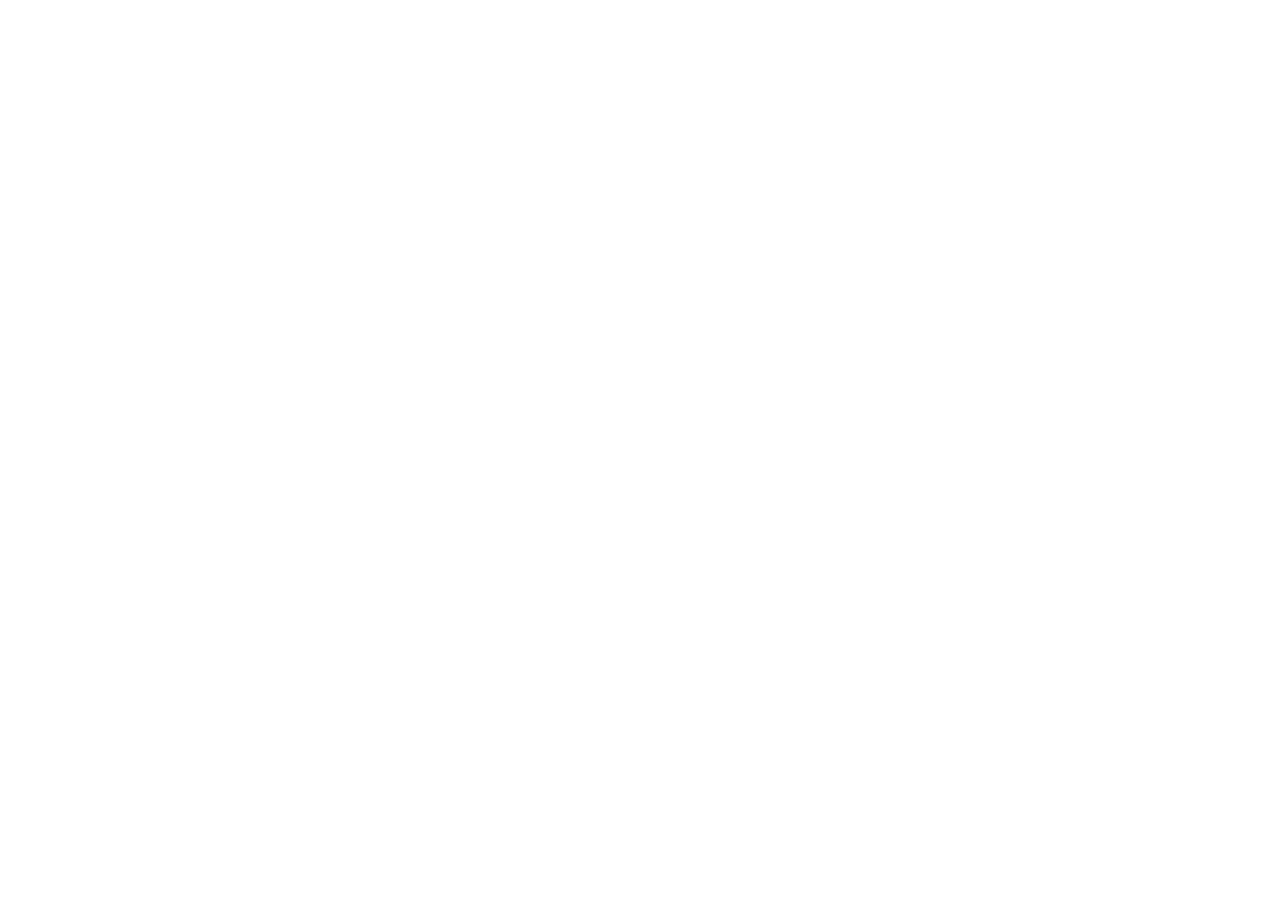
==== admin/products.html @ 61add13b "first commit" ====
<!DOCTYPE html>
<html lang="en">

<head>
    <meta charset="UTF-8">
    <meta name="viewport" content="width=device-width, initial-scale=1.0">
    <title>Document</title>
    <link rel="stylesheet" href="../css/style.css">
    <link rel="stylesheet" href="../css/components.css">
    <link rel="stylesheet" href="../css/responsive.css">
</head>

<body>



    
    <script src="../js/products.js"></script>
    <script src="../js/app.js"></script>
    <script src="../js/admin-products.js"></script>
</body>

</html>
---- css/style.css ----
* {
  box-sizing: border-box;
}
body {
  margin: 0;
  font-family: Arial, Helvetica, sans-serif;
  color: #222;
  font-family: "Poppins";
}
a {
  text-decoration: none;
}
.top-bar {
  background: #111;
  color: #fff;
  text-align: center;
  padding: 8px;
  font-size: 12px;
}
.main-navbar {
  background: #fff;
  border-bottom: 1px solid #eee;
  padding: 16px 0;
}
.logo-brand{
  width: 90px !important;
  height: 60px !important;

}
.nav-link {
  color: #222 !important;
  font-size: 13px;
  font-weight: 600;
  margin: 0 10px;
}
.nav-link:hover {
  color: #e60023 !important;
}

.nav-icons {
  display: flex;
  gap: 20px;
  align-items: center;
}
.nav-icons a {
  color: #222;
  position: relative;
}
.cart-count {
  position: absolute;
  background: #e60023;
  color: white;
  border-radius: 50%;
  width: 17px;
  height: 17px;
  font-size: 10px;
  text-align: center;
  line-height: 17px;
  top: -10px;
  right: -12px;
}
.hero {
  background: #f7f7f7;
  padding: 70px 0;
}
.hero-small {
  font-size: 13px;
  letter-spacing: 3px;
}
.hero h1 {
  font-size: 60px;
  font-weight: 800;
  margin: 15px 0;
}
.hero h1 span {
  color: #e60023;
}
.hero p {
  color: #666;
  max-width: 500px;
  line-height: 1.8;
}
.hero-image {
  width: 400px;
  height: 400px;
  border-radius: 50%;
  object-fit: cover;

  /* Smooth animation */
  animation: heroFloat 4s ease-in-out infinite;
  transition:
    transform 0.4s ease,
    box-shadow 0.4s ease;
}
/* Floating animation */
@keyframes heroFloat {
  0% {
    transform: translateY(0) scale(1) rotate(0deg);
  }

  50% {
    transform: translateY(-15px) scale(1.03) rotate(1deg);
  }

  100% {
    transform: translateY(0) scale(1) rotate(0deg);
  }
}

/* Hover effect */
.hero-image:hover {
  transform: scale(1.05) rotate(0deg);
  box-shadow: 0 20px 40px rgba(0, 0, 0, 0.15);
}

.btn-main {
  display: inline-flex;
  align-items: center;
  gap: 10px;
  padding: 12px 24px;
  background-color: #111;
  color: #fff;
  text-decoration: none;
  font-size: 16px;
  font-weight: 600;
  border-radius: 6px;
  transition: all 0.3s ease;
  margin-top: 15px;
}
.btn-main:hover {
  background-color: #fff;
  color: #000;
  transform: translateY(-2px);
}
.btn-main i {
  font-size: 14px;
  transition: transform 0.3s ease;
}
.btn-main:hover i {
  transform: translateX(5px);
}
.features {
  padding: 30px 0;
  border-bottom: 1px solid #eee;
}
.feature {
  display: flex;
  gap: 15px;
  align-items: center;
}
.feature i {
  font-size: 25px;
}
.feature h6 {
  margin: 0;
}
.feature p {
  margin: 3px 0 0;
  color: #888;
  font-size: 13px;
}
.section {
  padding: 70px 0;
}
.section-header {
  text-align: center;
  margin-bottom: 40px;
}
.section-header span {
  color: #e60023;
  font-size: 12px;
  letter-spacing: 2px;
}
.section-header h2 {
  font-weight: 800;
  margin-top: 8px;
}
.category-card {
  display: block;
  position: relative;
  overflow: hidden;
  color: #fff;
}
.category-card img {
  width: 100%;
  height: 430px;
  object-fit: cover;
  transition: 0.4s;
}
.category-card:hover img {
  transform: scale(1.05);
}
.category-card div {
  position: absolute;
  bottom: 25px;
  left: 25px;
}
.category-card h3 {
  font-weight: 800;
}
.newsletter {
  background: #f5f5f5;
  padding: 70px 0;
}
.newsletter-form {
  display: flex;
  max-width: 550px;
  margin: 25px auto 0;
}
.newsletter-form input {
  flex: 1;
  padding: 15px;
  border: 1px solid #ddd;
}
.newsletter-form button {
  background: #111;
  color: #fff;
  border: none;
  padding: 0 25px;
}
.footer {
  background: #111;
  color: #fff;
  padding: 60px 0 25px;
}
.footer h3 {
  font-weight: 800;
}
.footer a {
  display: block;
  color: #bbb;
  margin-bottom: 10px;
}
.footer p {
  color: #bbb;
  line-height: 1.8;
}
.page-header {
  background: #f7f7f7;
  text-align: center;
  padding: 55px 0;
}
.page-header h1 {
  font-size: 42px;
  font-weight: 800;
}
.page-header p {
  color: #777;
}
.shop-toolbar {
  display: flex;
  justify-content: space-between;
  align-items: center;
  margin-bottom: 30px;
}
.shop-actions {
  display: flex;
  gap: 10px;
}
.shop-actions input {
  width: 250px;
}
.shop-actions select {
  width: 200px;
}
.auth-section {
  min-height: 70vh;
  display: flex;
  justify-content: center;
  align-items: center;
  background: #f7f7f7;
}
.auth-box {
  width: 450px;
  max-width: 90%;
  background: #fff;
  padding: 40px;
}
.auth-box h2 {
  font-weight: 800;
}
.auth-box .form-control {
  margin-bottom: 15px;
  padding: 13px;
  border-radius: 0;
}
.auth-bottom {
  text-align: center;
  margin-top: 25px;
}

/* ================================
   Quick Scroll Up Button
================================ */

.quick-action {
  position: fixed;
  right: 25px;
  bottom: 25px;

  width: 50px;
  height: 50px;

  border: none;
  border-radius: 50%;

  background: #e63946;
  color: #fff;

  display: flex;
  align-items: center;
  justify-content: center;

  font-size: 20px;

  cursor: pointer;

  opacity: 0;
  visibility: hidden;

  z-index: 99999;

  box-shadow: 0 5px 15px rgba(0, 0, 0, 0.2);

  transition: all 0.3s ease;
}

.quick-action.show {
  opacity: 1;
  visibility: visible;
}

.quick-action:hover {
  background: #c1121f;
  transform: translateY(-4px);
}
.cart-preview-image{
  width: 300px;
  height: 300px;
}
---- css/components.css ----
.product-card {
  background: #fff;
  transition: 0.3s;
}
.product-card:hover {
  transform: translateY(-5px);
}
.product-image {
  position: relative;
  overflow: hidden;
}
.product-image img {
  width: 100%;
  height: 320px;
  object-fit: cover;
  transition: 0.4s;
}
.product-card:hover img {
  transform: scale(1.04);
}
.product-info {
  padding: 15px 0;
}
.product-info small {
  color: #888;
}
.product-info h5 {
  font-size: 15px;
  margin: 7px 0;
}
.product-info del {
  color: #999;
  font-size: 13px;
}
.wishlist-btn {
  position: absolute;
  top: 12px;
  right: 12px;
  width: 40px;
  height: 40px;
  border: none;
  border-radius: 50%;
  background: #fff;
}
.filter-box {
  padding: 20px;
  border: 1px solid #eee;
}
.filter-list button {
  display: block;
  width: 100%;
  text-align: left;
  border: none;
  background: transparent;
  padding: 8px 0;
}
.filter-list button:hover {
  color: #e60023;
}
.cart-item {
  display: flex;
  align-items: center;
  gap: 20px;
  border-bottom: 1px solid #eee;
  padding: 20px 0;
}
.cart-item img {
  width: 120px;
  height: 140px;
  object-fit: cover;
}
.cart-info {
  flex: 1;
}
.quantity {
  display: flex;
  align-items: center;
  gap: 12px;
}
.quantity button {
  border: 1px solid #ddd;
  background: #fff;
  width: 32px;
  height: 32px;
}
.remove-btn {
  border: none;
  background: transparent;
  color: #e60023;
}
.summary-box,
.checkout-box,
.profile-box {
  border: 1px solid #eee;
  padding: 25px;
  background: #fff;
}
.summary-line,
.summary-total {
  display: flex;
  justify-content: space-between;
  margin: 15px 0;
}
.summary-total {
  font-size: 20px;
}
.empty-cart {
  text-align: center;
  padding: 80px 20px;
}
.empty-cart i {
  font-size: 60px;
  color: #ccc;
  margin-bottom: 20px;
}
.product-detail-image {
  width: 100%;
  max-height: 700px;
  object-fit: cover;
}
.product-title {
  font-size: 36px;
  font-weight: 700;
  margin: 15px 0;
}
.detail-price {
  font-size: 28px;
  font-weight: 700;
  margin: 20px 0;
}
.detail-price del {
  font-size: 17px;
  color: #999;
  margin-left: 10px;
}
.rating {
  margin: 15px 0;
}
.rating span {
  color: #777;
  margin-left: 10px;
}
.size-options {
  display: flex;
  gap: 10px;
  margin-top: 12px;
}
.size-options button {
  min-width: 50px;
  padding: 10px;
  border: 1px solid #ccc;
  background: #fff;
}
.detail-actions {
  display: flex;
  gap: 10px;
}
.wishlist-detail {
  width: 55px;
  border: 1px solid #222;
  background: #fff;
}
.product-description {
  border-top: 1px solid #eee;
  margin-top: 30px;
  padding-top: 25px;
}
.order-card {
  border: 1px solid #eee;
  padding: 25px;
  margin-top: 20px;
}
.status {
  color: #198754;
  background: #e9f7ef;
  padding: 5px 12px;
}

.wishlist-btn {
    position: absolute;
    top: 12px;
    right: 12px;
    width: 40px;
    height: 40px;
    border: none;
    border-radius: 50%;
    background: white;
    display: flex;
    align-items: center;
    justify-content: center;
    cursor: pointer;
    transition: 0.3s;
    z-index: 5;
}

.wishlist-btn i {
    font-size: 18px;
    transition: 0.3s;
}

.wishlist-btn.active i {
    color: #e60023;
}

.wishlist-btn:hover i {
    color: #e60023;
    transform: scale(1.15);
}
---- css/responsive.css ----
@media (max-width: 991px) {
  .hero h1 {
    font-size: 45px;
  }
  .hero-image {
    height: 400px;
    margin-top: 30px;
  }
  .nav-icons {
    margin-top: 20px;
  }
}
@media (max-width: 768px) {
  .hero {
    padding: 40px 0;
  }
  .hero h1 {
    font-size: 38px;
  }
  .hero-image {
    height: 320px;
  }
  .section {
    padding: 45px 0;
  }
  .category-card img {
    height: 300px;
  }
  .shop-toolbar {
    display: block;
  }
  .shop-actions {
    margin-top: 15px;
    display: block;
  }
  .shop-actions input,
  .shop-actions select {
    width: 100%;
    margin-bottom: 10px;
  }
  .cart-item {
    flex-wrap: wrap;
  }
  .cart-item img {
    width: 90px;
    height: 110px;
  }
  .product-title {
    font-size: 28px;
  }
}
@media (max-width: 576px) {
  .logo {
    font-size: 21px;
  }
  .hero h1 {
    font-size: 32px;
  }
  .hero-image {
    height: 260px;
  }
  .newsletter-form {
    display: block;
  }
  .newsletter-form input,
  .newsletter-form button {
    width: 100%;
    height: 50px;
  }
}
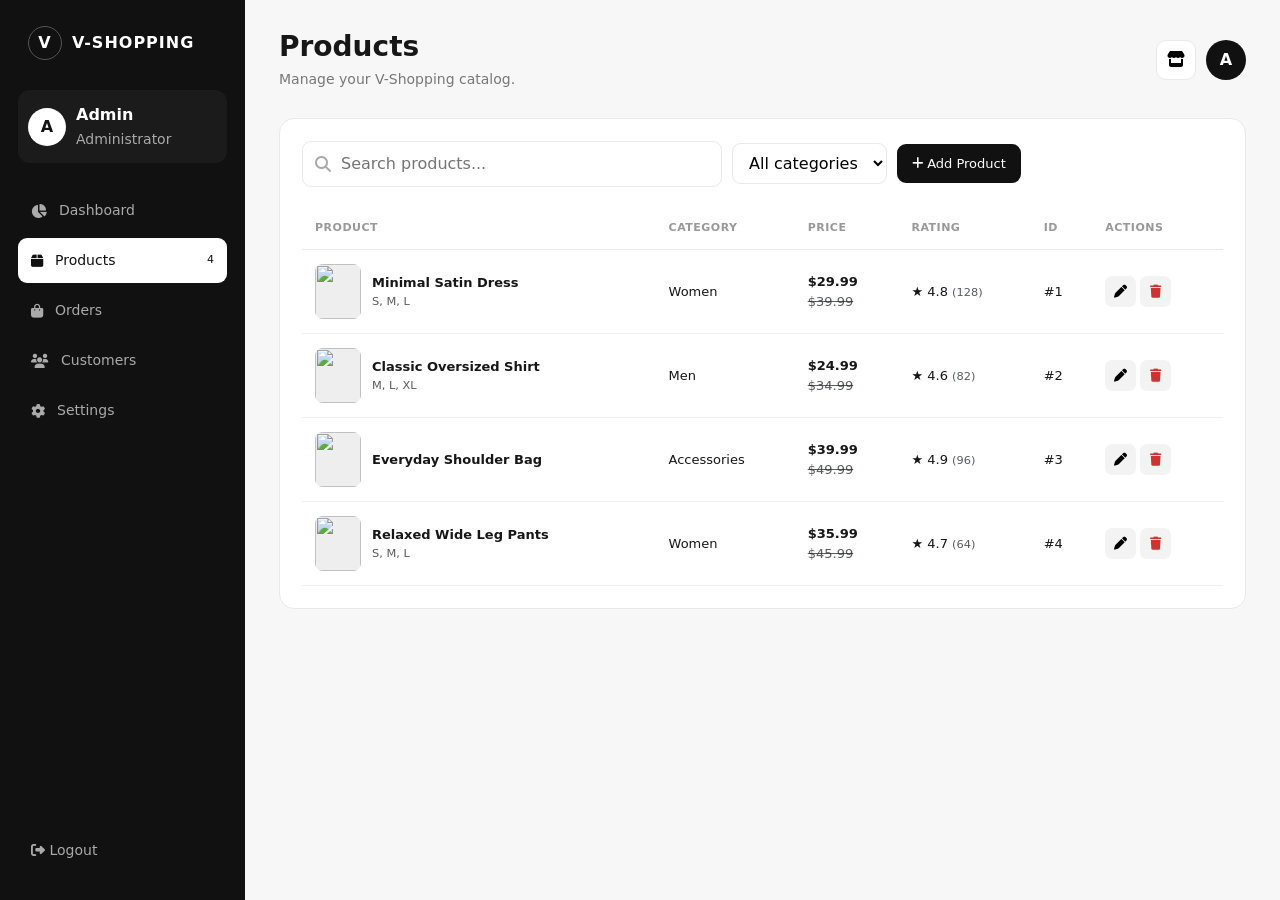
==== commit 5628a34c: "first commit" ====
--- a/admin/products.html
+++ b/admin/products.html
@@ -4,20 +4,116 @@
 <head>
     <meta charset="UTF-8">
     <meta name="viewport" content="width=device-width, initial-scale=1.0">
-    <title>Document</title>
-    <link rel="stylesheet" href="../css/style.css">
-    <link rel="stylesheet" href="../css/components.css">
-    <link rel="stylesheet" href="../css/responsive.css">
+    <title>Products - V-Shopping Admin</title>
+    <link rel="stylesheet" href="https://cdn.jsdelivr.net/npm/bootstrap@5.3.3/dist/css/bootstrap.min.css">
+    <link rel="stylesheet" href="https://cdnjs.cloudflare.com/ajax/libs/font-awesome/6.7.2/css/all.min.css">
+    <link rel="stylesheet" href="css/admin.css">
 </head>
 
 <body>
+    <div class="admin-layout">
+        <aside class="sidebar" id="sidebar">
+            <div class="brand"><span class="brand-mark">V</span><span>V-SHOPPING</span></div>
+            <div class="admin-profile">
+                <div class="avatar">A</div>
+                <div><strong>Admin</strong><small>Administrator</small></div>
+            </div>
+            <nav><a href="index.html"><i class="fa-solid fa-chart-pie"></i> Dashboard</a><a class="active"
+                    href="products.html"><i class="fa-solid fa-box"></i> Products <span class="nav-badge"
+                        id="sideProductCount">0</span></a><a href="orders.html"><i class="fa-solid fa-bag-shopping"></i>
+                    Orders</a><a href="customers.html"><i class="fa-solid fa-users"></i> Customers</a><a
+                    href="settings.html"><i class="fa-solid fa-gear"></i> Settings</a></nav>
+            <button class="logout-btn" onclick="logout()"><i class="fa-solid fa-right-from-bracket"></i> Logout</button>
+        </aside>
+        <main class="main-content">
+            <header class="topbar"><button class="icon-btn d-lg-none" onclick="toggleSidebar()"><i
+                        class="fa-solid fa-bars"></i></button>
+                <div>
+                    <h1>Products</h1>
+                    <p>Manage your V-Shopping catalog.</p>
+                </div>
+                <div class="top-actions"><button class="icon-btn" onclick="location.href='../index.html'"><i
+                            class="fa-solid fa-store"></i></button>
+                    <div class="top-avatar">A</div>
+                </div>
+            </header>
+            <section class="panel">
+                <div class="toolbar">
+                    <div class="search-box"><i class="fa-solid fa-search"></i><input id="productSearch"
+                            placeholder="Search products..."></div><select id="categoryFilter">
+                        <option value="All">All categories</option>
+                        <option>Women</option>
+                        <option>Men</option>
+                        <option>Accessories</option>
+                    </select><button class="btn-main" onclick="openProductModal()"><i class="fa-solid fa-plus"></i> Add
+                        Product</button>
+                </div>
+                <div class="table-responsive">
+                    <table class="admin-table">
+                        <thead>
+                            <tr>
+                                <th>Product</th>
+                                <th>Category</th>
+                                <th>Price</th>
+                                <th>Rating</th>
+                                <th>ID</th>
+                                <th>Actions</th>
+                            </tr>
+                        </thead>
+                        <tbody id="productsTable"></tbody>
+                    </table>
+                </div>
+                <div id="emptyProducts" class="empty-state d-none"><i class="fa-solid fa-box-open"></i>
+                    <h4>No products found</h4>
+                    <p>Try another search or add a new product.</p>
+                </div>
+            </section>
+        </main>
+    </div>
 
-
-
-    
-    <script src="../js/products.js"></script>
-    <script src="../js/app.js"></script>
-    <script src="../js/admin-products.js"></script>
+    <div class="modal-backdrop-custom" id="productModal">
+        <div class="admin-modal">
+            <div class="modal-title">
+                <div>
+                    <h2 id="modalTitle">Add Product</h2>
+                    <p>Create or update a product.</p>
+                </div><button class="close-btn" onclick="closeProductModal()">&times;</button>
+            </div>
+            <form id="productForm">
+                <input type="hidden" id="productId">
+                <div class="image-upload">
+                    <div class="image-preview" id="imagePreview"><i class="fa-regular fa-image"></i></div>
+                    <div><label class="upload-btn">Choose Image<input type="file" id="productImageFile" accept="image/*"
+                                hidden></label><small>Or use an image URL below.</small></div>
+                </div>
+                <div class="row g-3">
+                    <div class="col-md-8"><label>Product Name</label><input id="productName" required></div>
+                    <div class="col-md-4"><label>Category</label><select id="productCategory" required>
+                            <option>Women</option>
+                            <option>Men</option>
+                            <option>Accessories</option>
+                        </select></div>
+                    <div class="col-md-4"><label>Price</label><input id="productPrice" type="number" min="0" step=".01"
+                            required></div>
+                    <div class="col-md-4"><label>Old Price</label><input id="productOldPrice" type="number" min="0"
+                            step=".01"></div>
+                    <div class="col-md-4"><label>Rating</label><input id="productRating" type="number" min="0" max="5"
+                            step=".1" value="0"></div>
+                    <div class="col-md-6"><label>Reviews</label><input id="productReviews" type="number" min="0"
+                            value="0"></div>
+                    <div class="col-md-6"><label>Image URL</label><input id="productImage" placeholder="https://...">
+                    </div>
+                    <div class="col-12"><label>Sizes</label><input id="productSizes" placeholder="S, M, L, XL"></div>
+                    <div class="col-12"><label>Colors</label><input id="productColors" placeholder="Black, White, Red">
+                    </div>
+                </div>
+                <div class="modal-actions"><button type="button" class="btn-light-custom"
+                        onclick="closeProductModal()">Cancel</button><button class="btn-main" type="submit">Save
+                        Product</button></div>
+            </form>
+        </div>
+    </div>
+    <script src="js/admin.js"></script>
 </body>
 
 </html>
--- a/admin/css/admin.css
+++ b/admin/css/admin.css
@@ -0,0 +1,5 @@
+:root{--ink:#171717;--muted:#777;--line:#e9e9e9;--bg:#f7f7f8;--white:#fff;--accent:#111;--purple:#7357d9;--green:#1d9b6c;--orange:#e8892d;--blue:#3978d6}
+*{box-sizing:border-box}body{margin:0;background:var(--bg);color:var(--ink);font-family:Inter,system-ui,-apple-system,BlinkMacSystemFont,"Segoe UI",sans-serif}.admin-layout{display:flex;min-height:100vh}.sidebar{position:fixed;left:0;top:0;bottom:0;width:245px;background:#111;color:#fff;padding:26px 18px;display:flex;flex-direction:column;z-index:20}.brand{display:flex;align-items:center;gap:10px;font-weight:800;letter-spacing:1px;font-size:16px;margin:0 10px 30px}.brand-mark{width:34px;height:34px;border:1px solid #555;border-radius:50%;display:grid;place-items:center}.admin-profile{display:flex;gap:10px;align-items:center;padding:13px 10px;border-radius:12px;background:#1b1b1b;margin-bottom:25px}.avatar,.top-avatar{display:grid;place-items:center;border-radius:50%;font-weight:700}.avatar{width:38px;height:38px;background:#fff;color:#111}.admin-profile small{display:block;color:#aaa;margin-top:2px}.sidebar nav{display:flex;flex-direction:column;gap:5px}.sidebar nav a{color:#aaa;text-decoration:none;padding:12px 13px;border-radius:9px;display:flex;align-items:center;gap:12px;font-size:14px}.sidebar nav a:hover,.sidebar nav a.active{background:#fff;color:#111}.nav-badge{margin-left:auto;font-size:11px}.logout-btn{margin-top:auto;background:none;border:0;color:#aaa;text-align:left;padding:13px;font-size:14px}.logout-btn:hover{color:#fff}.main-content{margin-left:245px;width:calc(100% - 245px);padding:30px 34px}.topbar{display:flex;justify-content:space-between;align-items:center;margin-bottom:28px}.topbar h1{font-size:28px;margin:0 0 5px;font-weight:750}.topbar p{margin:0;color:var(--muted);font-size:14px}.top-actions{display:flex;gap:10px;align-items:center}.icon-btn{width:40px;height:40px;border:1px solid var(--line);background:#fff;border-radius:10px;position:relative}.top-avatar{width:40px;height:40px;background:#111;color:#fff}.notification-dot{position:absolute;width:7px;height:7px;border-radius:50%;background:#e44;right:9px;top:8px}.dashboard-grid{display:grid;grid-template-columns:repeat(4,1fr);gap:16px;margin-bottom:20px}.stat-card{background:#fff;border:1px solid var(--line);border-radius:15px;padding:20px;display:flex;gap:15px;align-items:center}.stat-icon{width:48px;height:48px;border-radius:12px;display:grid;place-items:center}.stat-icon.purple{background:#eeeafd;color:var(--purple)}.stat-icon.green{background:#e5f7ef;color:var(--green)}.stat-icon.orange{background:#fff0df;color:var(--orange)}.stat-icon.blue{background:#e8f0ff;color:var(--blue)}.stat-card span{font-size:13px;color:var(--muted)}.stat-card h3{margin:4px 0;font-size:24px}.stat-card small{color:#999}.content-grid{display:grid;grid-template-columns:2fr 1fr;gap:20px;margin-bottom:20px}.panel{background:#fff;border:1px solid var(--line);border-radius:15px;padding:22px;margin-bottom:20px}.panel-head{display:flex;justify-content:space-between;align-items:flex-start;margin-bottom:18px}.panel h2{font-size:17px;margin:0 0 5px}.panel-head p,.panel-sub{font-size:13px;color:var(--muted);margin:0}.panel select,.toolbar select{border:1px solid var(--line);border-radius:9px;padding:9px 12px;background:#fff}.bar-chart{height:235px;display:flex;align-items:end;gap:18px;padding:20px 10px 0}.bar{flex:1;display:flex;flex-direction:column;justify-content:end;align-items:center;height:100%;gap:8px}.bar i{display:block;width:70%;max-width:45px;background:#111;border-radius:7px 7px 2px 2px}.bar span{font-size:11px;color:#888}.category-list{display:flex;flex-direction:column;gap:18px}.category-row{display:grid;grid-template-columns:90px 1fr 35px;gap:10px;align-items:center;font-size:13px}.progress-line{height:7px;background:#eee;border-radius:20px;overflow:hidden}.progress-line b{height:100%;display:block;background:#111;border-radius:20px}.admin-table{width:100%;border-collapse:collapse}.admin-table th{font-size:11px;text-transform:uppercase;color:#999;letter-spacing:.5px;text-align:left;padding:13px;border-bottom:1px solid var(--line)}.admin-table td{padding:14px 13px;border-bottom:1px solid #f0f0f0;font-size:13px;vertical-align:middle}.product-cell{display:flex;align-items:center;gap:11px}.product-thumb{width:46px;height:55px;object-fit:cover;border-radius:8px;background:#eee}.status{display:inline-block;padding:5px 9px;border-radius:20px;font-size:11px;font-weight:650}.status.completed{background:#e5f7ef;color:#16845b}.status.pending{background:#fff2df;color:#b76a11}.status.processing{background:#e9f0ff;color:#3267bd}.status.cancelled{background:#ffe8e8;color:#c33}.action-btn{border:0;background:#f3f3f3;width:31px;height:31px;border-radius:7px;margin-right:4px}.action-btn.delete{color:#c33}.view-link{font-size:13px;color:#111;text-decoration:none}.top-products{display:grid;grid-template-columns:repeat(4,1fr);gap:15px}.mini-product{border:1px solid var(--line);border-radius:11px;overflow:hidden}.mini-product img{width:100%;height:150px;object-fit:cover}.mini-product div{padding:10px}.mini-product strong{font-size:13px;display:block}.mini-product small{color:#888}.toolbar{display:flex;gap:10px;align-items:center;margin-bottom:20px}.search-box{border:1px solid var(--line);border-radius:9px;background:#fff;display:flex;align-items:center;padding:0 12px;flex:1;max-width:420px}.search-box i{color:#aaa}.search-box input{border:0;outline:0;padding:10px;width:100%}.btn-main{border:0;background:#111;color:#fff;border-radius:9px;padding:10px 15px;font-size:13px}.btn-main:hover{background:#333}.empty-state{text-align:center;padding:60px;color:#888}.empty-state i{font-size:40px;margin-bottom:15px}.modal-backdrop-custom{display:none;position:fixed;inset:0;background:rgba(0,0,0,.55);z-index:100;align-items:center;justify-content:center;padding:20px}.modal-backdrop-custom.show{display:flex}.admin-modal{background:#fff;border-radius:16px;width:min(700px,100%);max-height:92vh;overflow:auto;padding:25px}.modal-title{display:flex;justify-content:space-between;margin-bottom:20px}.modal-title h2{font-size:20px}.close-btn{border:0;background:#f3f3f3;border-radius:50%;width:34px;height:34px;font-size:22px}.admin-modal label{display:block;font-size:12px;font-weight:650;margin:10px 0 6px}.admin-modal input,.admin-modal select,.admin-modal textarea{width:100%;border:1px solid #ddd;border-radius:8px;padding:10px;outline:0}.image-upload{display:flex;gap:15px;align-items:center;background:#fafafa;padding:12px;border-radius:10px;margin-bottom:8px}.image-preview{width:85px;height:95px;border-radius:8px;background:#eee;display:grid;place-items:center;overflow:hidden;color:#aaa}.image-preview img{width:100%;height:100%;object-fit:cover}.upload-btn{display:inline-block!important;background:#111;color:#fff;padding:9px 12px;border-radius:8px;cursor:pointer!important}.image-upload small{display:block;color:#888;margin-top:7px}.modal-actions{display:flex;justify-content:flex-end;gap:8px;margin-top:20px}.btn-light-custom{border:1px solid #ddd;background:#fff;border-radius:9px;padding:10px 15px}.settings-grid{display:grid;grid-template-columns:2fr 1fr;gap:20px}.settings-grid label{display:block;font-size:12px;font-weight:650;margin:14px 0 6px}.settings-grid input,.settings-grid textarea{width:100%;padding:10px;border:1px solid #ddd;border-radius:8px}.danger-btn{border:1px solid #f0caca;background:#fff5f5;color:#b33;padding:10px 13px;border-radius:8px;width:100%;text-align:left}.small{font-size:12px}.customer-avatar{width:35px;height:35px;border-radius:50%;display:grid;place-items:center;background:#eee;font-weight:700}.customer-cell{display:flex;gap:10px;align-items:center}
+@media(max-width:1100px){.dashboard-grid{grid-template-columns:repeat(2,1fr)}.content-grid,.settings-grid{grid-template-columns:1fr}.top-products{grid-template-columns:repeat(2,1fr)}}
+@media(max-width:991px){.sidebar{transform:translateX(-100%);transition:.25s}.sidebar.open{transform:translateX(0)}.main-content{margin-left:0;width:100%;padding:22px 16px}.toolbar{flex-wrap:wrap}.search-box{max-width:none;min-width:180px}.top-products{grid-template-columns:repeat(2,1fr)}}
+@media(max-width:600px){.dashboard-grid{grid-template-columns:1fr}.top-products{grid-template-columns:1fr}.bar-chart{gap:8px}.panel{padding:15px}.topbar h1{font-size:23px}.admin-table{min-width:720px}}
